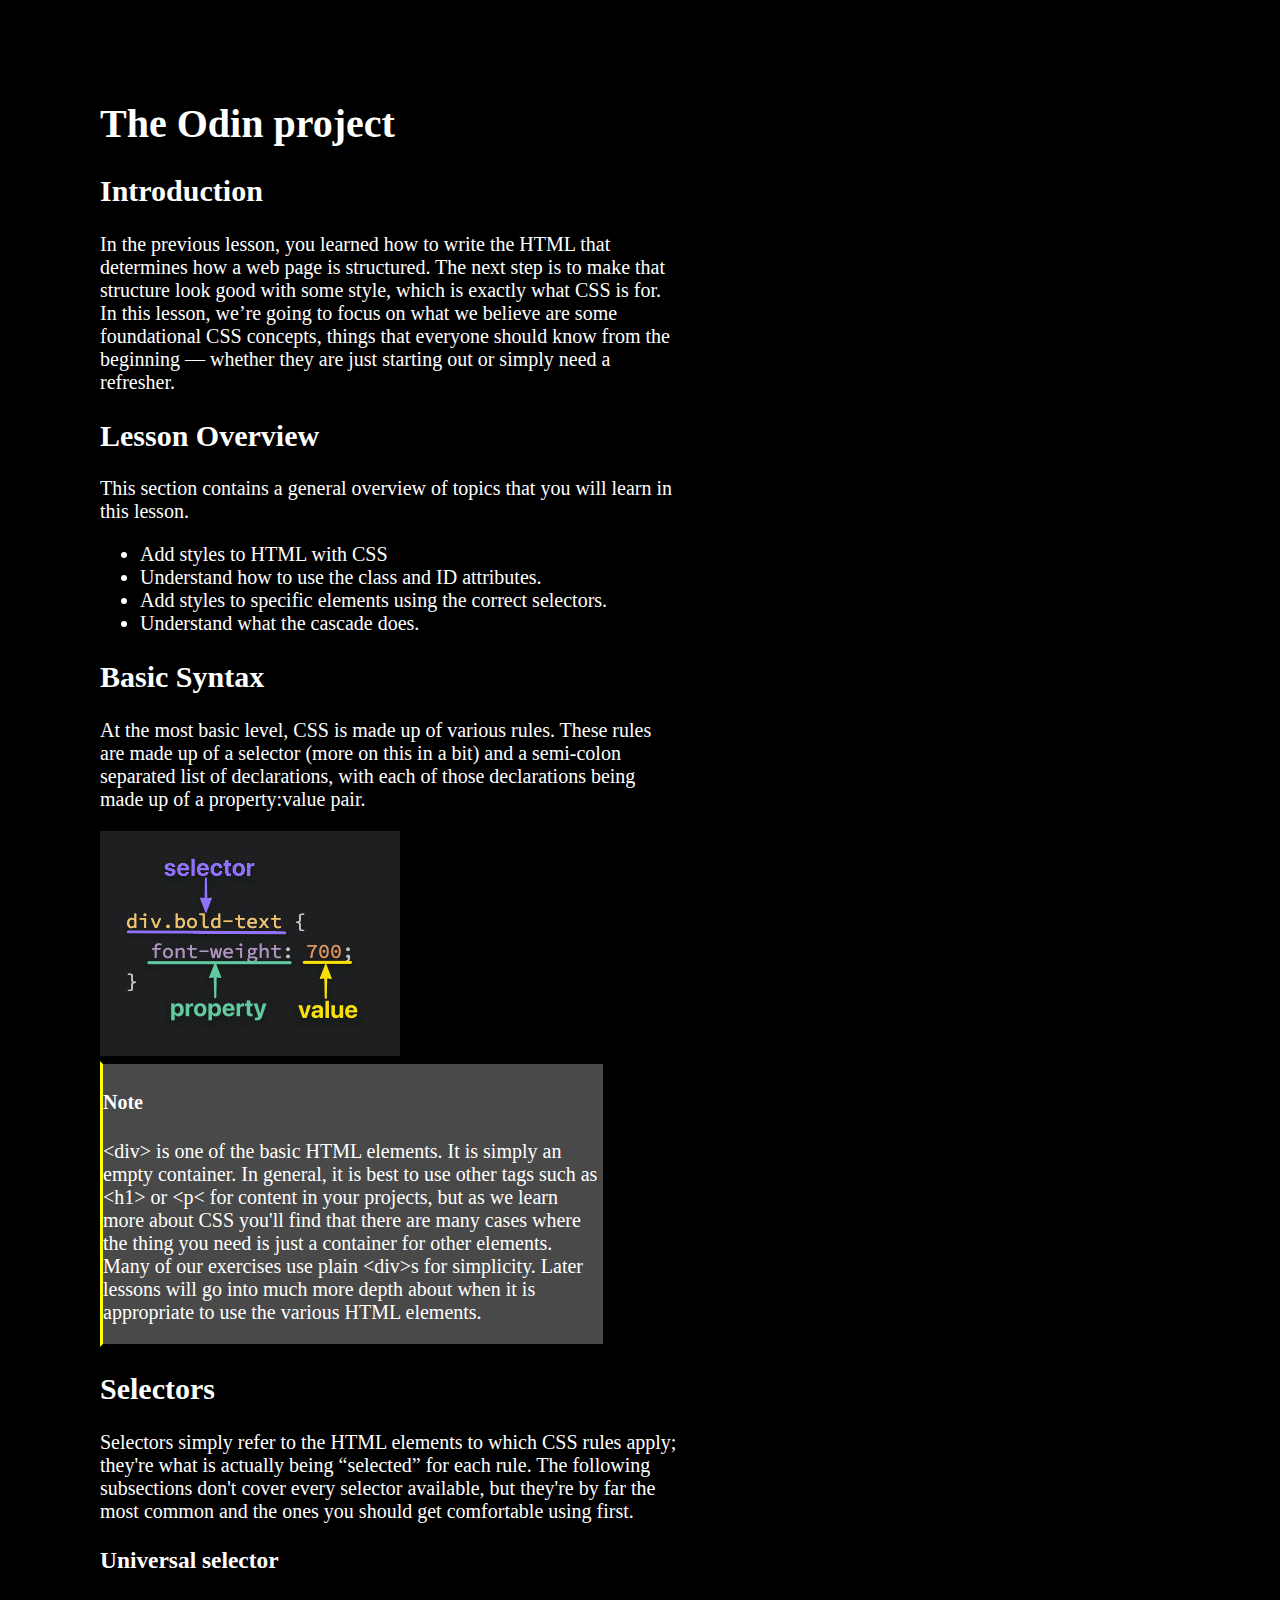
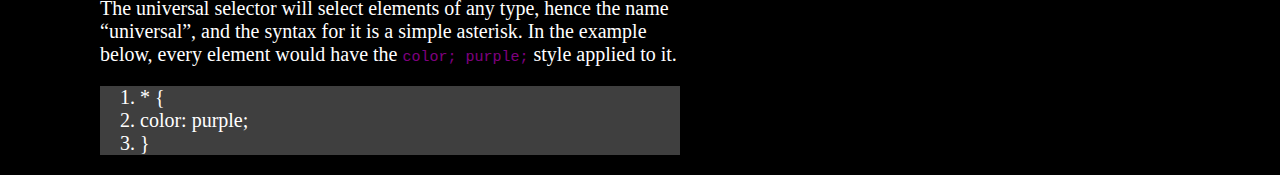
==== Css2/index.html @ 0edf82b0 "Trying out css day 2" ====
<!DOCTYPE html>
<html lang="en">
    <head>
        <meta charset="UTF-8">
        <link rel="stylesheet" type="text/css" href="style.css">
        <title>Odin clone using css</title>
    </head>
    <body>
        <h1>The Odin project</h1>
        <div class="intro">
            <h2>Introduction</h1>
            <p>In the previous lesson, you learned how to write the HTML that determines how a web page is structured. The next step is to make that structure look good with some style, which is exactly what CSS is for. In this lesson, we’re going to focus on what we believe are some foundational CSS concepts, things that everyone should know from the beginning — whether they are just starting out or simply need a refresher.</p>
        </div>
        <div class="lesson-overview">
            <h2>Lesson Overview</h2>
            <p>This section contains a general overview of topics that you will learn in this lesson.</p>
            <ul>
                <li>Add styles to HTML with CSS</li>
                <li>Understand how to use the class and ID attributes.</li>
                <li>Add styles to specific elements using the correct selectors.</li>
                <li>Understand what the cascade does.</li>
            </ul>
        </div>
        <div class="basic-syntax">
            <h2>Basic Syntax</h2>
            <p>At the most basic level, CSS is made up of various rules. These rules are made up of a selector (more on this in a bit) and a semi-colon separated list of declarations, with each of those declarations being made up of a property:value pair.</p>
            <img class="img1" src="00.jpg">
        </div>
        <div class="note">
            <h4>Note</h4>
            <p> &lt;div&gt; is one of the basic HTML elements. It is simply an empty container. In general, it is best to use other tags such as &lt;h1&gt; or &lt;p&lt; for content in your projects, but as we learn more about CSS you'll find that there are many cases where the thing you need is just a container for other elements. Many of our exercises use plain &lt;div&gt;s for simplicity. Later lessons will go into much more depth about when it is appropriate to use the various HTML elements.</p>
        </div>
        <div class="selectors">
            <h2>
                Selectors
            </h2>
            <p>
                Selectors simply refer to the HTML elements to which CSS rules apply; they're what is actually being “selected” for each rule. The following subsections don't cover every selector available, but they're by far the most common and the ones you should get comfortable using first.
            </p>
        </div>
        <div class="uni-selector">
            <h3>
                Universal selector
            </h3>
            <p>
                The universal selector will select elements of any type, hence the name “universal”, and the syntax for it is a simple asterisk. In the example below, every element would have the <code class="change-color1">color; purple;</code> style applied to it.
            </p>
        </div>
        <div class="uni-color">
            <ol>
                <li>
                    * {
                </li>
                <li>
                    color: purple;
                </li>
                <li>
                }
                </li>
            </ol>
        </div>
    </body>    
</html>
---- Css2/style.css ----
body{
    background-color: black;
    font-size: 20px;
    margin-top: 100px;
    margin-left: 100px;
    margin-right: 600px;
}
p,h1,h2,h3,h4,ul,ol{
    color: white;
}
.note{
    background-color: rgb(73, 73, 73);
    width: 500px;
    border-style: solid;
    border-left-color: yellow
}
.change-color1{
    color: purple;
    font-size: 15px
}
.uni-color{
    background-color: rgb(63, 63, 63);
}
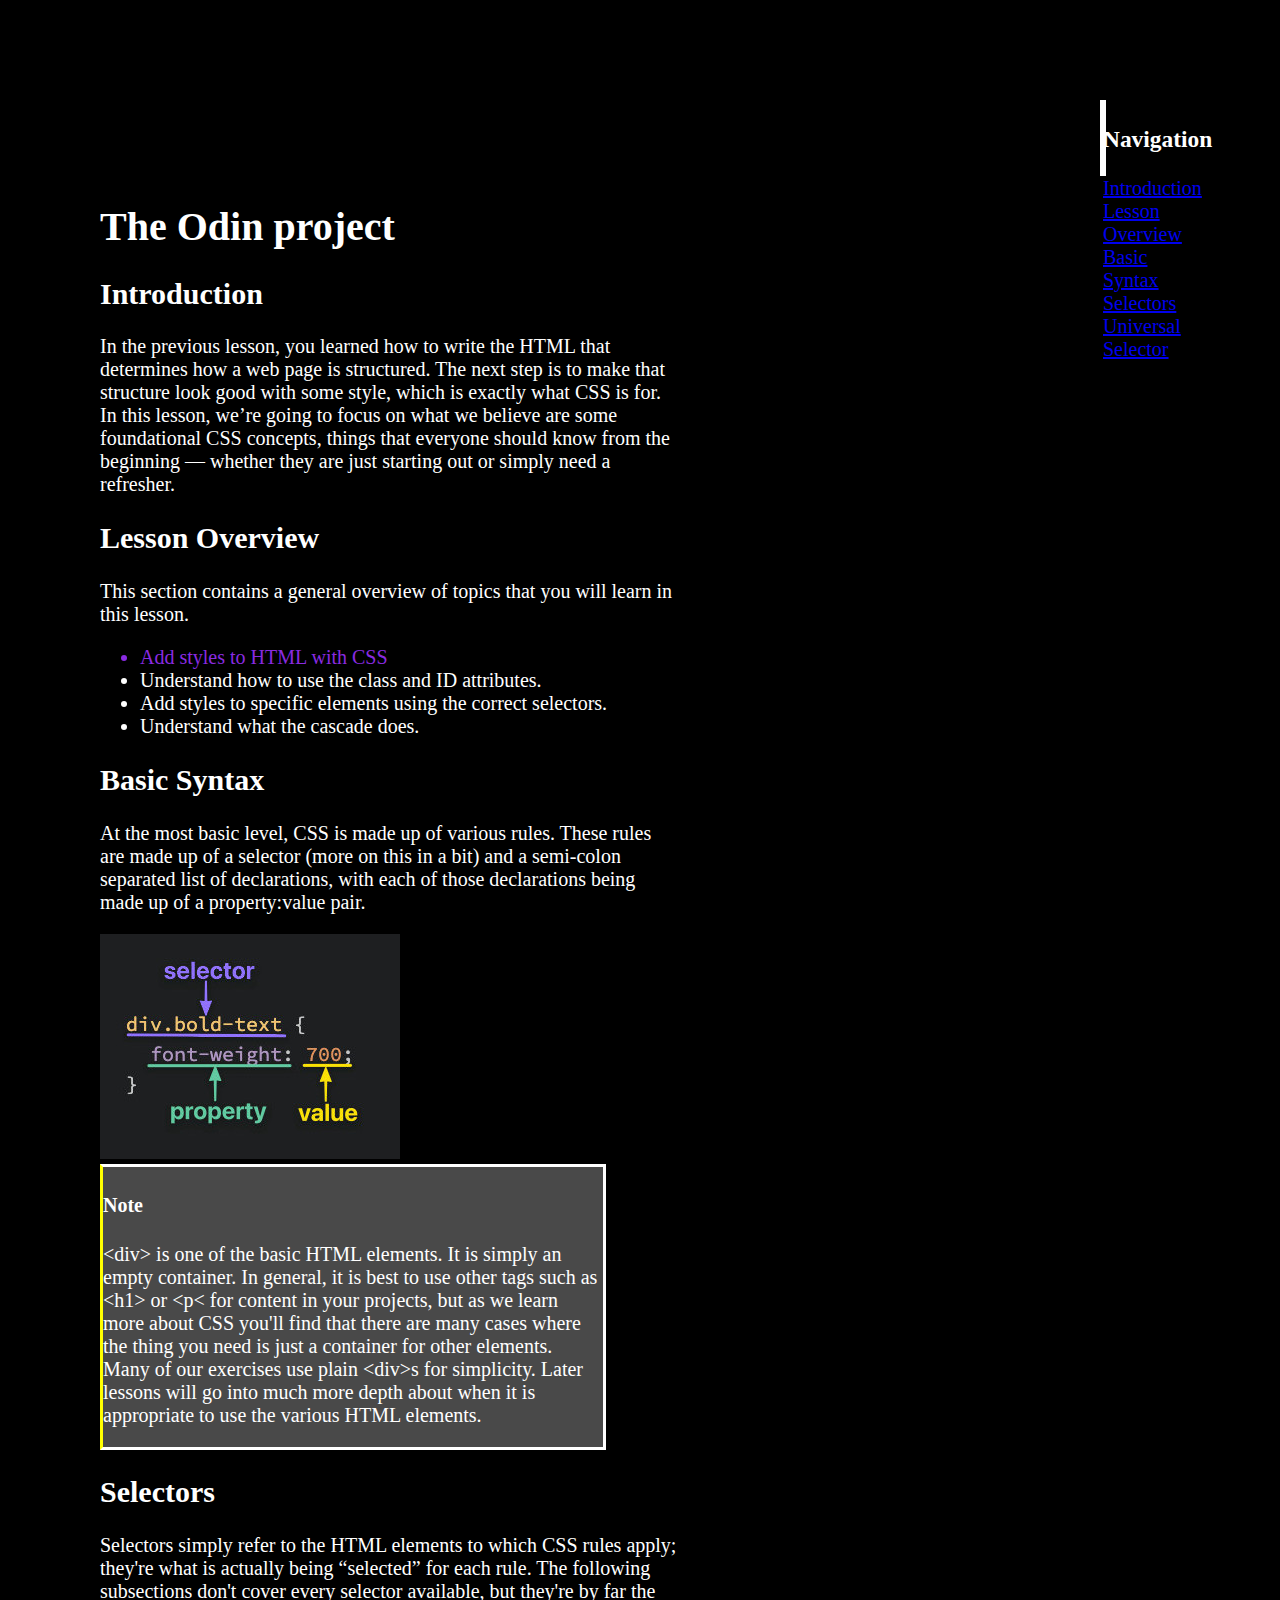
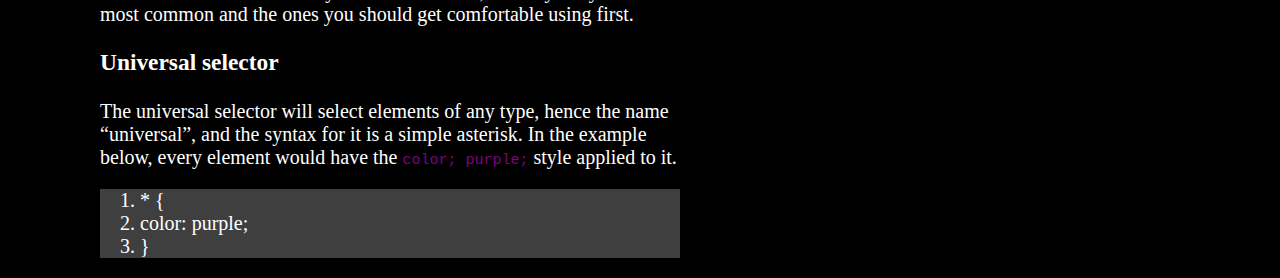
==== commit bb24b877: "Added hover and Anchor effect" ====
--- a/Css2/index.html
+++ b/Css2/index.html
@@ -6,12 +6,24 @@
         <title>Odin clone using css</title>
     </head>
     <body>
-        <h1>The Odin project</h1>
-        <div class="intro">
+        <div id="sidebar">
+            <nav>
+               <h3>Navigation</h3>
+                <a href="#intro">Introduction</a>
+                <a href="#lesson-overview">Lesson Overview</a>
+                <a href="#basic-syntax">Basic Syntax</a>
+                <a href="#selectors">Selectors</a>
+                <a href="#uni-selector">Universal Selector</a>
+            </nav>
+        </div>
+        <div class="header">
+            <h1>The Odin project</h1>
+        </div>
+        <div id="intro">
             <h2>Introduction</h1>
             <p>In the previous lesson, you learned how to write the HTML that determines how a web page is structured. The next step is to make that structure look good with some style, which is exactly what CSS is for. In this lesson, we’re going to focus on what we believe are some foundational CSS concepts, things that everyone should know from the beginning — whether they are just starting out or simply need a refresher.</p>
         </div>
-        <div class="lesson-overview">
+        <div id="lesson-overview">
             <h2>Lesson Overview</h2>
             <p>This section contains a general overview of topics that you will learn in this lesson.</p>
             <ul>
@@ -21,7 +33,7 @@
                 <li>Understand what the cascade does.</li>
             </ul>
         </div>
-        <div class="basic-syntax">
+        <div id="basic-syntax">
             <h2>Basic Syntax</h2>
             <p>At the most basic level, CSS is made up of various rules. These rules are made up of a selector (more on this in a bit) and a semi-colon separated list of declarations, with each of those declarations being made up of a property:value pair.</p>
             <img class="img1" src="00.jpg">
@@ -30,7 +42,7 @@
             <h4>Note</h4>
             <p> &lt;div&gt; is one of the basic HTML elements. It is simply an empty container. In general, it is best to use other tags such as &lt;h1&gt; or &lt;p&lt; for content in your projects, but as we learn more about CSS you'll find that there are many cases where the thing you need is just a container for other elements. Many of our exercises use plain &lt;div&gt;s for simplicity. Later lessons will go into much more depth about when it is appropriate to use the various HTML elements.</p>
         </div>
-        <div class="selectors">
+        <div id="selectors">
             <h2>
                 Selectors
             </h2>
@@ -38,7 +50,7 @@
                 Selectors simply refer to the HTML elements to which CSS rules apply; they're what is actually being “selected” for each rule. The following subsections don't cover every selector available, but they're by far the most common and the ones you should get comfortable using first.
             </p>
         </div>
-        <div class="uni-selector">
+        <div id="uni-selector">
             <h3>
                 Universal selector
             </h3>
@@ -59,5 +71,6 @@
                 </li>
             </ol>
         </div>
+
     </body>    
 </html>--- a/Css2/style.css
+++ b/Css2/style.css
@@ -1,18 +1,41 @@
 body{
     background-color: black;
+    color: white;
+    text-align:left;
     font-size: 20px;
-    margin-top: 100px;
+    margin-top: 0px;
     margin-left: 100px;
     margin-right: 600px;
 }
-p,h1,h2,h3,h4,ul,ol{
+html{
+    scroll-behavior: smooth;
+}
+#sidebar{
+    margin-top: 100px;
+    margin-left: 1000px;
+    border-style: solid;
     color: white;
+    height: 70px;
+    background-color: rgb(252, 252, 252) !important;
 }
+
+/*p,h1,h2,h3,h4,ol{
+    color: white;
+}*/
 .note{
     background-color: rgb(73, 73, 73);
     width: 500px;
     border-style: solid;
     border-left-color: yellow
+}
+.note:hover{
+    font-style:oblique;
+    font-optical-sizing: auto;
+    background-color: black;
+    color: yellow
+}
+#lesson-overview>ul>li:nth-child(1){
+    color: blueviolet;
 }
 .change-color1{
     color: purple;
